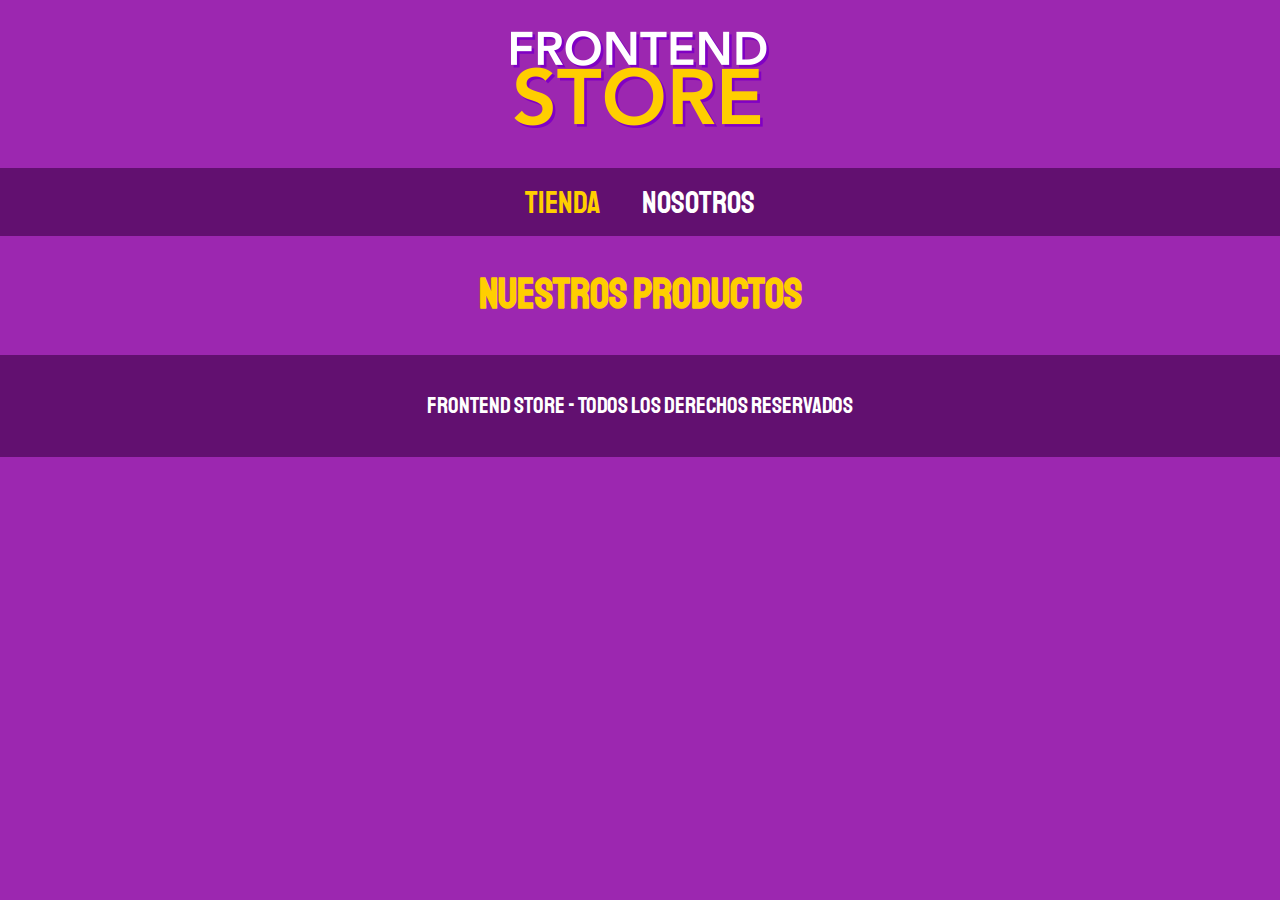
==== index.html @ dd2ec38b "version 1.0" ====
<!DOCTYPE html>
<html lang="en">
<head>
    <meta charset="UTF-8">
    <meta http-equiv="X-UA-Compatible" content="IE=edge">
    <meta name="viewport" content="width=device-width, initial-scale=1.0">
    <title>FrontEnd Store</title>
    <link rel="stylesheet" href="css/normalize.css">
    <link rel="stylesheet" href="css/style.css">
    <link rel="preconnect" href="https://fonts.googleapis.com">
    <link rel="preconnect" href="https://fonts.gstatic.com" crossorigin>
    <link href="https://fonts.googleapis.com/css2?family=Staatliches&display=swap" rel="stylesheet">
</head>
<body>
    <header class="header">
        <a href="index.html">
            <img class="header__logo" src="img/logo.png" alt="Logotipo">
        </a>
    </header>
    <!--BEM metodologia para crear codigo reutilizable y ordenado con css-->
    <nav class="navegacion">
        <a class="navegacion__enlace navegacion__enlace--activo" href="index.html">Tienda</a>
        <a class="navegacion__enlace" href="nosotros.html">Nosotros</a> 
    </nav>
    <main class="contenedor">
        <h1>Nuestros Productos</h1>
    </main>
    <footer class="footer">
        <p class="footer__texto">FrontEnd Store - Todos los derechos reservados</p>
    </footer>
</body>
</html>
---- css/style.css ----
:root{
    --primario: #9c27B0;
    --primariooscuro: #621070;
    --secundario: #ffce00;
    --secundariooscuro: rgb(233,287,2);
    --blanco: #fff;
    --negro: #000;

    --fuentePrincipal: 'Staatliches', cursive;

}
html {
    box-sizing: border-box;
    font-size: 65.5%;/**Este font size permite que los rem sean de 10px**/
}
*, *::before, *::after{
    box-sizing: inherit;
}
/** Global **/
body{
    background-color: var(--primario);
    font-size: 1.8rem;
    line-height: 1.5;
}
p {
    font-size: 1.8rem;
    font-family: Arial, Helvetica, sans-serif;
    color: var(--blanco); 
}
a {
text-decoration: none;
}
img {
    max-width: 100%;
}
.contenedor {
    max-width: 120rem;
    margin: 0 auto; /** centrar el contenido **/
}
h1, h3, h3 {
    text-align: center;
    color: var(--secundario);
    font-family: var(--fuentePrincipal);

}
h1 {
    font-size: 4rem;
}
h2 {
    font-size: 3.2rem;
}
h3 {
    font-size: 2.4;
}

/* header */
.header {
    display: flex;
    justify-content: center;
}
.header__logo {
    margin: 3rem 0;
}
/** Footer **/
.footer {
    background-color: var(--primariooscuro);
    padding: 1rem 0;
    margin-top: 2rem;
}
.footer__texto {
    font-family: var(--fuentePrincipal);
    text-align: center;
    font-size: 2.2rem;
}
/** Navegacion **/
.navegacion {
    background-color: var(--primariooscuro);
    padding: 1rem 0;
    display: flex;
    justify-content: center;
    gap: 2rem;
}
.navegacion__enlace {
    font-family: var(--fuentePrincipal);
    color: var(--blanco);
    font-size: 3rem;
    margin-right: 2rem;
}
.navegacion__enlace:last-of-type {
    margin-right: 0;
}
.navegacion__enlace--activo,
.navegacion__enlace:hover {
    color: var(--secundario)
}
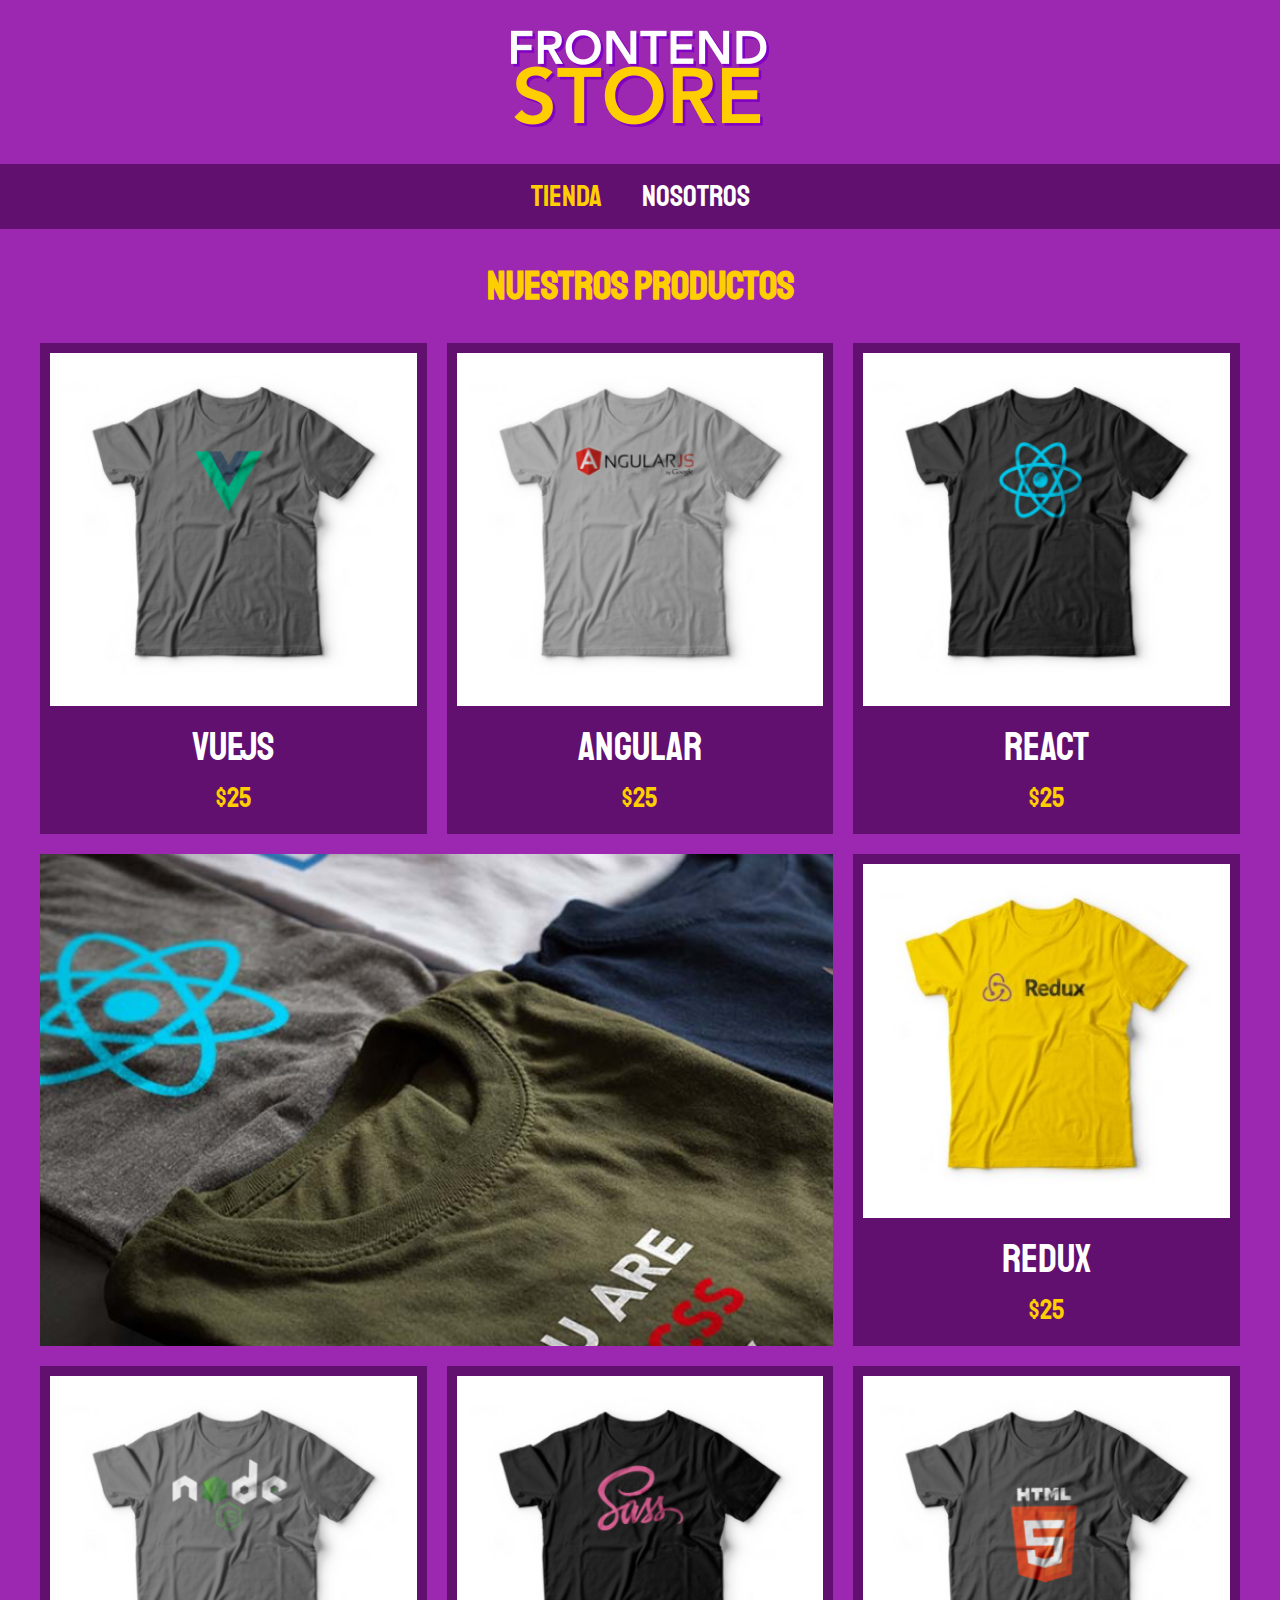
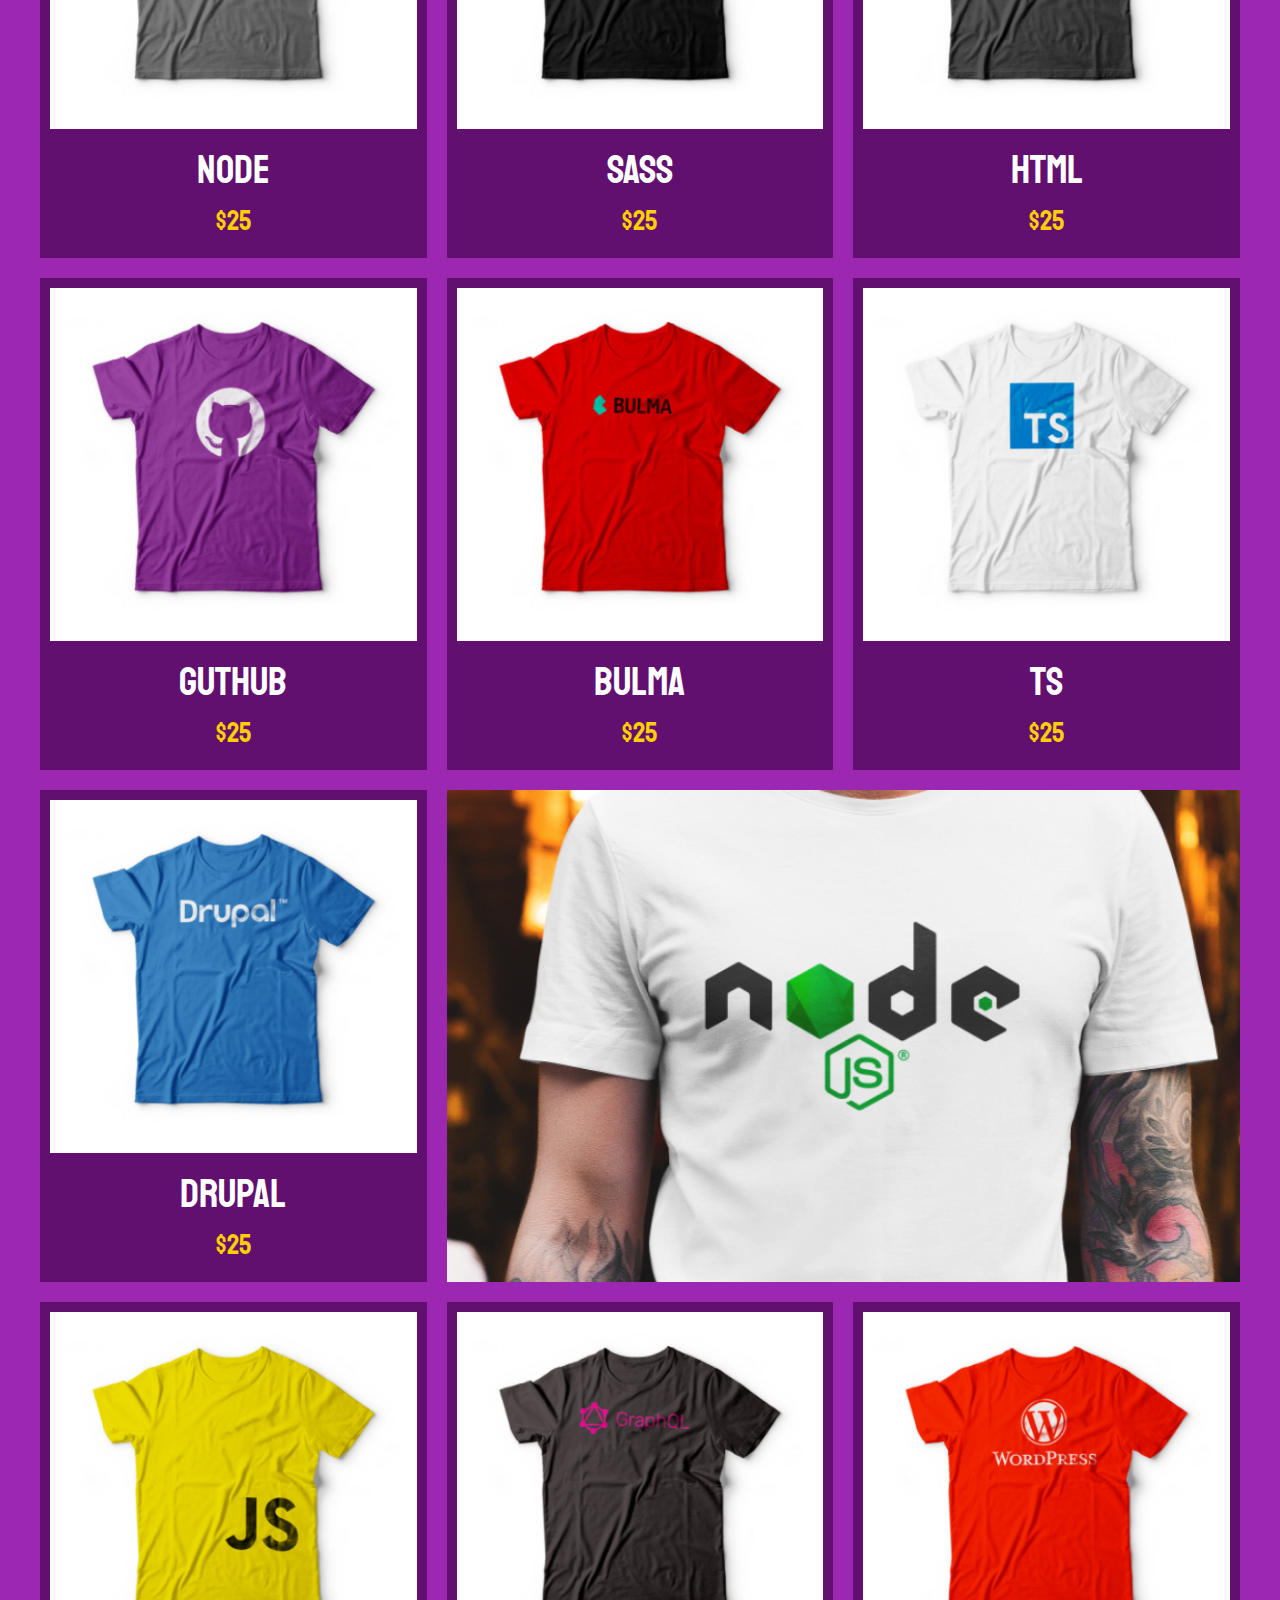
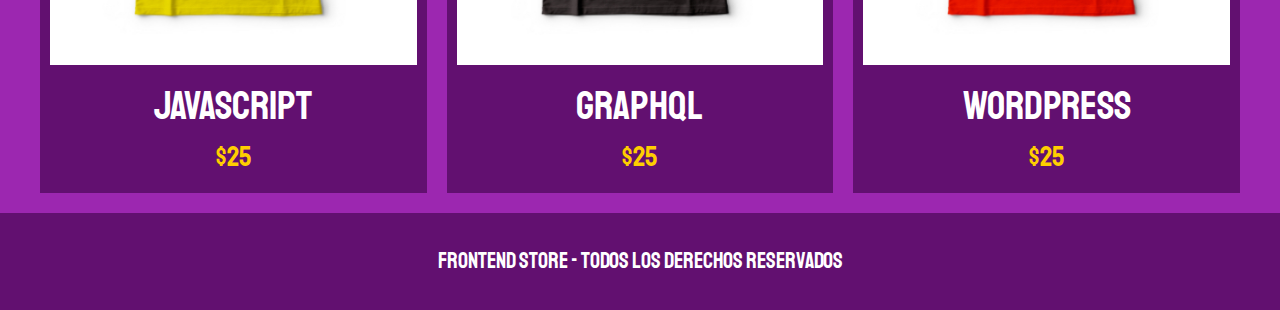
==== commit f6369505: "version 1.1" ====
--- a/index.html
+++ b/index.html
@@ -24,6 +24,141 @@
     </nav>
     <main class="contenedor">
         <h1>Nuestros Productos</h1>
+
+        <div class="grid">
+            <div class="producto">
+                <a href="producto.html">
+                    <img class="producto__imagen" src="img/1.jpg" alt="imagen camisa">
+                    <div class="producto__informacion">
+                        <p class="producto__nombre">VueJS</p>
+                        <p class="producto__precio">$25</p>
+                    </div>
+                </a>
+            </div><!--End Producto-->
+            <div class="producto">
+                <a href="producto.html">
+                    <img class="producto__imagen" src="img/2.jpg" alt="imagen camisa">
+                    <div class="producto__informacion">
+                        <p class="producto__nombre">Angular</p>
+                        <p class="producto__precio">$25</p>
+                    </div>
+                </a>
+            </div><!--End Producto-->
+            <div class="producto">
+                <a href="producto.html">
+                    <img class="producto__imagen" src="img/3.jpg" alt="imagen camisa">
+                    <div class="producto__informacion">
+                        <p class="producto__nombre">React</p>
+                        <p class="producto__precio">$25</p>
+                    </div>
+                </a>
+            </div><!--End Producto-->
+            <div class="producto">
+                <a href="producto.html">
+                    <img class="producto__imagen" src="img/4.jpg" alt="imagen camisa">
+                    <div class="producto__informacion">
+                        <p class="producto__nombre">Redux</p>
+                        <p class="producto__precio">$25</p>
+                    </div>
+                </a>
+            </div><!--End Producto-->
+            <div class="producto">
+                <a href="producto.html">
+                    <img class="producto__imagen" src="img/5.jpg" alt="imagen camisa">
+                    <div class="producto__informacion">
+                        <p class="producto__nombre">Node</p>
+                        <p class="producto__precio">$25</p>
+                    </div>
+                </a>
+            </div><!--End Producto-->
+            <div class="producto">
+                <a href="producto.html">
+                    <img class="producto__imagen" src="img/6.jpg" alt="imagen camisa">
+                    <div class="producto__informacion">
+                        <p class="producto__nombre">Sass</p>
+                        <p class="producto__precio">$25</p>
+                    </div>
+                </a>
+            </div><!--End Producto-->
+            <div class="producto">
+                <a href="producto.html">
+                    <img class="producto__imagen" src="img/7.jpg" alt="imagen camisa">
+                    <div class="producto__informacion">
+                        <p class="producto__nombre">HTML</p>
+                        <p class="producto__precio">$25</p>
+                    </div>
+                </a>
+            </div><!--End Producto-->
+            <div class="producto">
+                <a href="producto.html">
+                    <img class="producto__imagen" src="img/8.jpg" alt="imagen camisa">
+                    <div class="producto__informacion">
+                        <p class="producto__nombre">GutHub</p>
+                        <p class="producto__precio">$25</p>
+                    </div>
+                </a>
+            </div><!--End Producto-->
+            <div class="producto">
+                <a href="producto.html">
+                    <img class="producto__imagen" src="img/9.jpg" alt="imagen camisa">
+                    <div class="producto__informacion">
+                        <p class="producto__nombre">Bulma</p>
+                        <p class="producto__precio">$25</p>
+                    </div>
+                </a>
+            </div><!--End Producto-->
+            <div class="producto">
+                <a href="producto.html">
+                    <img class="producto__imagen" src="img/10.jpg" alt="imagen camisa">
+                    <div class="producto__informacion">
+                        <p class="producto__nombre">TS</p>
+                        <p class="producto__precio">$25</p>
+                    </div>
+                </a>
+            </div><!--End Producto-->
+            <div class="producto">
+                <a href="producto.html">
+                    <img class="producto__imagen" src="img/11.jpg" alt="imagen camisa">
+                    <div class="producto__informacion">
+                        <p class="producto__nombre">Drupal</p>
+                        <p class="producto__precio">$25</p>
+                    </div>
+                </a>
+            </div><!--End Producto-->
+            <div class="producto">
+                <a href="producto.html">
+                    <img class="producto__imagen" src="img/12.jpg" alt="imagen camisa">
+                    <div class="producto__informacion">
+                        <p class="producto__nombre">JavaScript</p>
+                        <p class="producto__precio">$25</p>
+                    </div>
+                </a>
+            </div><!--End Producto-->
+            <div class="producto">
+                <a href="producto.html">
+                    <img class="producto__imagen" src="img/13.jpg" alt="imagen camisa">
+                    <div class="producto__informacion">
+                        <p class="producto__nombre">GraphQL</p>
+                        <p class="producto__precio">$25</p>
+                    </div>
+                </a>
+            </div><!--End Producto-->
+            <div class="producto">
+                <a href="producto.html">
+                    <img class="producto__imagen" src="img/14.jpg" alt="imagen camisa">
+                    <div class="producto__informacion">
+                        <p class="producto__nombre">WordPress</p>
+                        <p class="producto__precio">$25</p>
+                    </div>
+                </a>
+            </div><!--End Producto-->
+            <div class="grafico grafico--camisas">
+
+            </div><!--End Grafico Camisas-->
+            <div class="grafico grafico--node">
+
+            </div><!--End Grafico Node-->
+        </div>
     </main>
     <footer class="footer">
         <p class="footer__texto">FrontEnd Store - Todos los derechos reservados</p>
--- a/css/style.css
+++ b/css/style.css
@@ -11,15 +11,15 @@
 }
 html {
     box-sizing: border-box;
-    font-size: 65.5%;/**Este font size permite que los rem sean de 10px**/
+    font-size: 62.5%;/**Este font size permite que los rem sean de 10px**/
 }
-*, *::before, *::after{
+*, *:before, *:after{
     box-sizing: inherit;
 }
 /** Global **/
 body{
     background-color: var(--primario);
-    font-size: 1.8rem;
+    font-size: 1.6rem;
     line-height: 1.5;
 }
 p {
@@ -28,7 +28,7 @@
     color: var(--blanco); 
 }
 a {
-text-decoration: none;
+    text-decoration: none;
 }
 img {
     max-width: 100%;
@@ -50,7 +50,7 @@
     font-size: 3.2rem;
 }
 h3 {
-    font-size: 2.4;
+    font-size: 2.4rem;
 }
 
 /* header */
@@ -93,3 +93,63 @@
 .navegacion__enlace:hover {
     color: var(--secundario)
 }
+/** Grid **/
+.grid {
+    display: grid;
+    grid-template-columns: repeat(2, 1fr);
+    gap: 2rem;
+}
+@media (min-width: 768px){
+    .grid {
+        grid-template-columns: repeat(3, 1fr);
+    }
+}
+/** Productos **/
+.producto {
+    background-color: var(--primariooscuro);
+    padding: 1rem;
+}
+.producto__imagen {
+    width: 100%;
+}
+.producto__informacion {
+
+}
+.producto__nombre {
+    font-size: 4rem;
+}
+.producto__precio {
+    font-size: 2.8rem;
+    color: var(--secundario);
+}
+.producto__nombre, 
+.producto__precio {
+    font-family: var(--fuentePrincipal) ;
+    margin: 1rem 0;
+    text-align: center;
+    line-height: 1.2;
+}
+
+/** GRAFICOS **/
+.grafico{
+    min-height: 30rem;
+    background-repeat: no-repeat;
+    background-size: cover;
+    grid-column: 1/3;
+}
+.grafico--camisas{
+    grid-row: 2/3;
+    background-image: url(../img/grafico1.jpg);
+    
+}
+.grafico--node{
+    background-image: url(../img/grafico2.jpg);
+    grid-row: 8/9;
+}
+@media (min-width: 768px){
+    .grafico--node{
+        grid-row: 5/6;
+        grid-column: 2/4;    
+    }
+}
+
